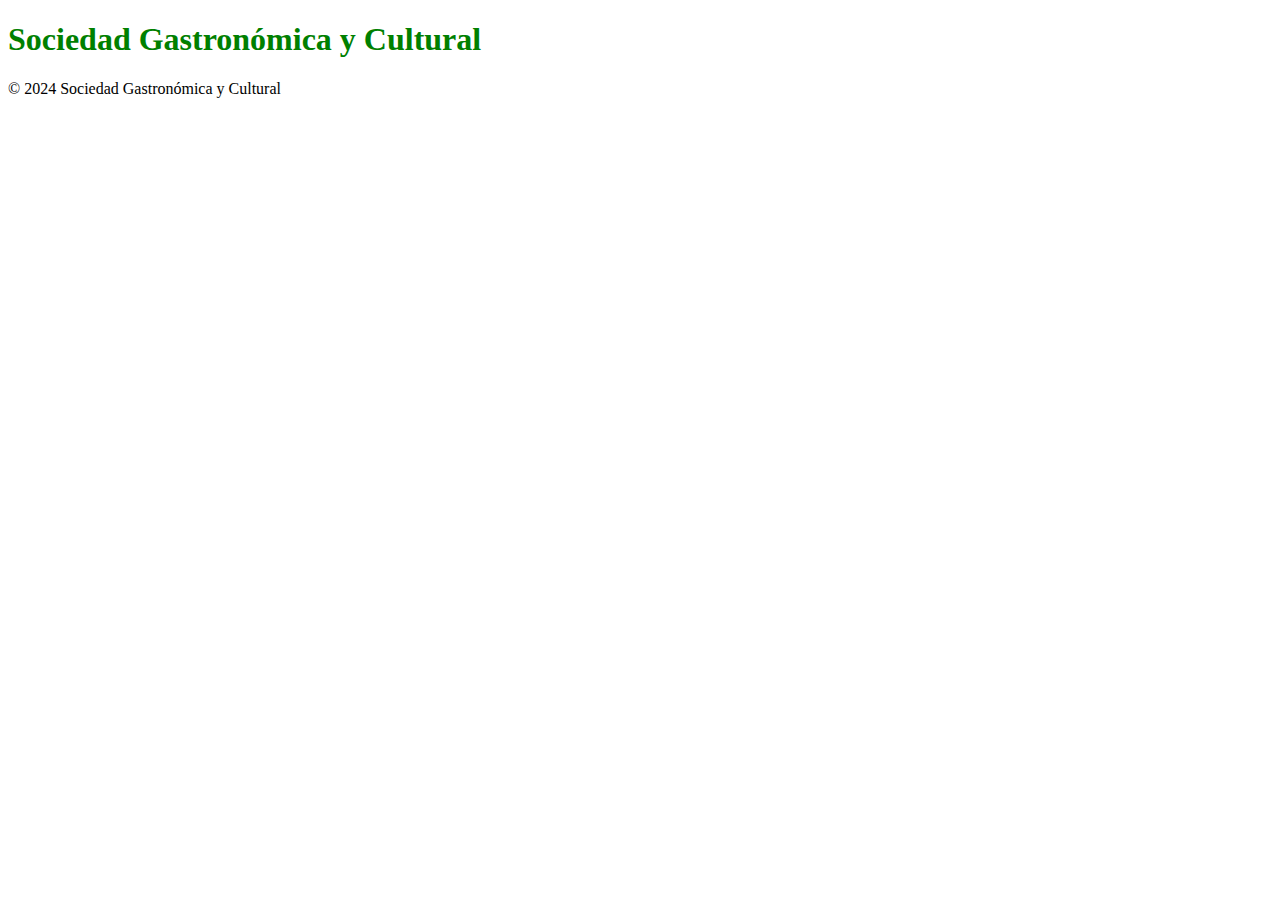
==== index.html @ d999f0f2 "Update index.html" ====
<!DOCTYPE html>
<html>
<head>
	<title>Sociedad Gastronómica y Cultural</title>
	<meta charset="UTF-8">
	<meta name="viewport" content="width=device-width, initial-scale=1.0">
	<link rel="stylesheet" href="styles.css">
</head>
<body>
	<header>
		<h1 style="color: #008000;">Sociedad Gastronómica y Cultural</h1>
	</header>
	<main>
		<!-- Contenido de la página aquí -->
	</main>
	<footer>
		<p>&copy; 2024 Sociedad Gastronómica y Cultural</p>
	</footer>
</body>
</html>
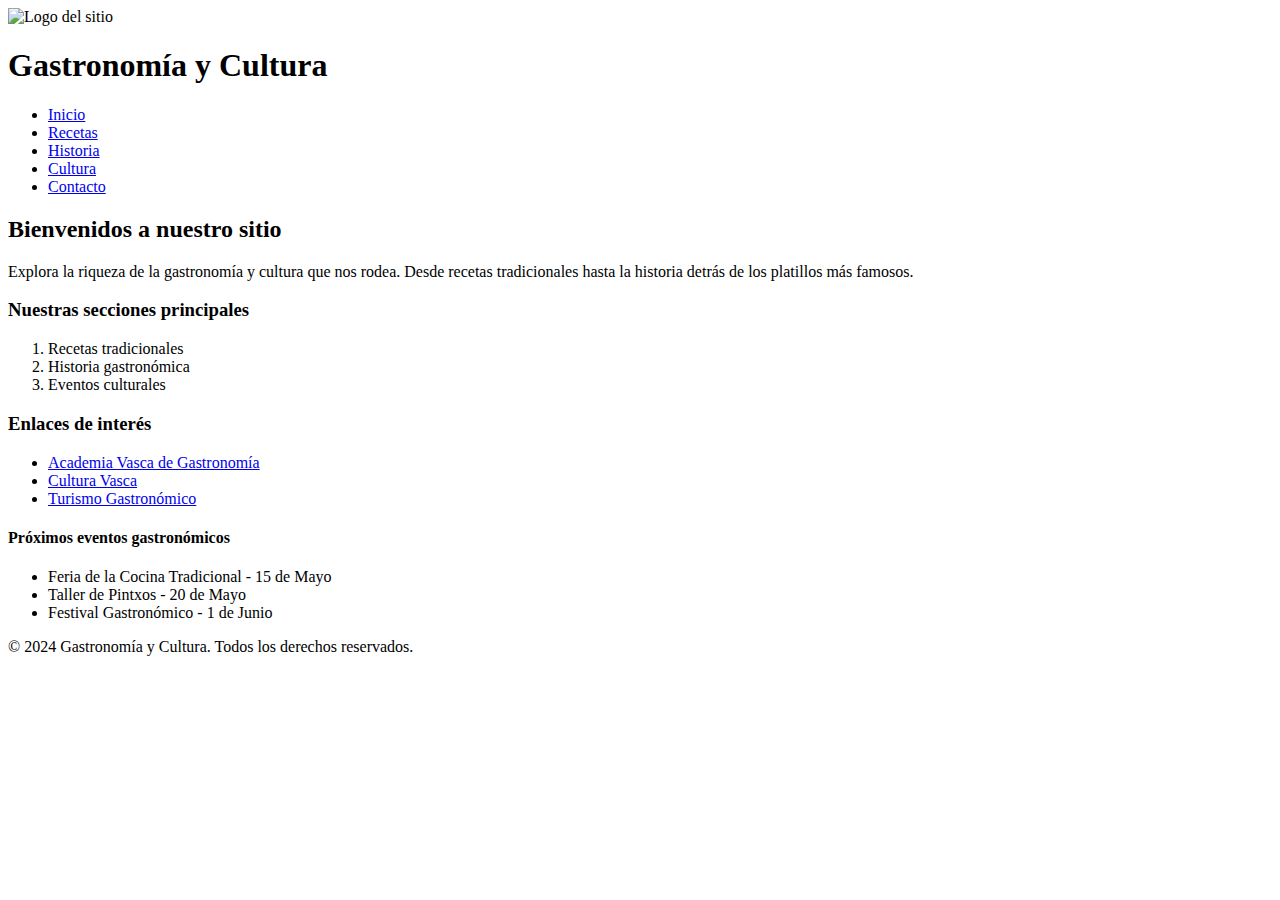
==== commit 4bcff577: "Update index.html" ====
--- a/index.html
+++ b/index.html
@@ -1,21 +1,67 @@
 <!DOCTYPE html>
-<html>
+<html lang="es">
 <head>
-	<title>Sociedad Gastronómica y Cultural</title>
-	<meta charset="UTF-8">
-	<meta name="viewport" content="width=device-width, initial-scale=1.0">
-	<link rel="stylesheet" href="styles.css">
+    <meta charset="UTF-8">
+    <meta name="viewport" content="width=device-width, initial-scale=1.0">
+    <meta name="description" content="Sitio web sobre gastronomía y cultura">
+    <title>Inicio - Gastronomía y Cultura</title>
+    <link rel="stylesheet" href="estilos/estilos.css">
 </head>
 <body>
-	<header>
-		<h1 style="color: #008000;">Sociedad Gastronómica y Cultural</h1>
-	</header>
-	<main>
-		<!-- Contenido de la página aquí -->
-	</main>
-	<footer>
-		<p>&copy; 2024 Sociedad Gastronómica y Cultural</p>
-	</footer>
+    <!-- Cabecera con logo y título principal -->
+    <header>
+        <div class="header-content">
+            <img src="imagenes/Logo.jpg" alt="Logo del sitio" id="logo">
+            <h1>Gastronomía y Cultura</h1>
+        </div>
+    </header>
+
+    <!-- Menú de navegación principal -->
+    <nav>
+        <ul>
+            <li><a href="index.html" class="active">Inicio</a></li>
+            <li><a href="recetas.html">Recetas</a></li>
+            <li><a href="historia.html">Historia</a></li>
+            <li><a href="cultura.html">Cultura</a></li>
+            <li><a href="contacto.html">Contacto</a></li>
+        </ul>
+    </nav>
+
+    <main>
+        <!-- Sección de bienvenida -->
+        <section class="welcome-section">
+            <h2>Bienvenidos a nuestro sitio</h2>
+            <p>Explora la riqueza de la gastronomía y cultura que nos rodea. Desde recetas tradicionales hasta la historia detrás de los platillos más famosos.</p>
+        </section>
+
+        <!-- Secciones destacadas con listas ordenadas y desordenadas -->
+        <section class="featured-sections">
+            <h3>Nuestras secciones principales</h3>
+            <ol>
+                <li>Recetas tradicionales</li>
+                <li>Historia gastronómica</li>
+                <li>Eventos culturales</li>
+            </ol>
+
+            <h3>Enlaces de interés</h3>
+            <ul>
+                <li><a href="https://academiavascadegastronomia.com/" target="_blank">Academia Vasca de Gastronomía</a></li>
+                <li><a href="https://www.euskadi.eus/gobierno-vasco/cultura/" target="_blank">Cultura Vasca</a></li>
+                <li><a href="https://turismo.euskadi.eus/es/" target="_blank">Turismo Gastronómico</a></li>
+            </ul>
+
+            <h4>Próximos eventos gastronómicos</h4>
+            <ul>
+                <li>Feria de la Cocina Tradicional - 15 de Mayo</li>
+                <li>Taller de Pintxos - 20 de Mayo</li>
+                <li>Festival Gastronómico - 1 de Junio</li>
+            </ul>
+        </section>
+    </main>
+
+    <footer>
+        <p>&copy; 2024 Gastronomía y Cultura. Todos los derechos reservados.</p>
+    </footer>
 </body>
 </html>
 
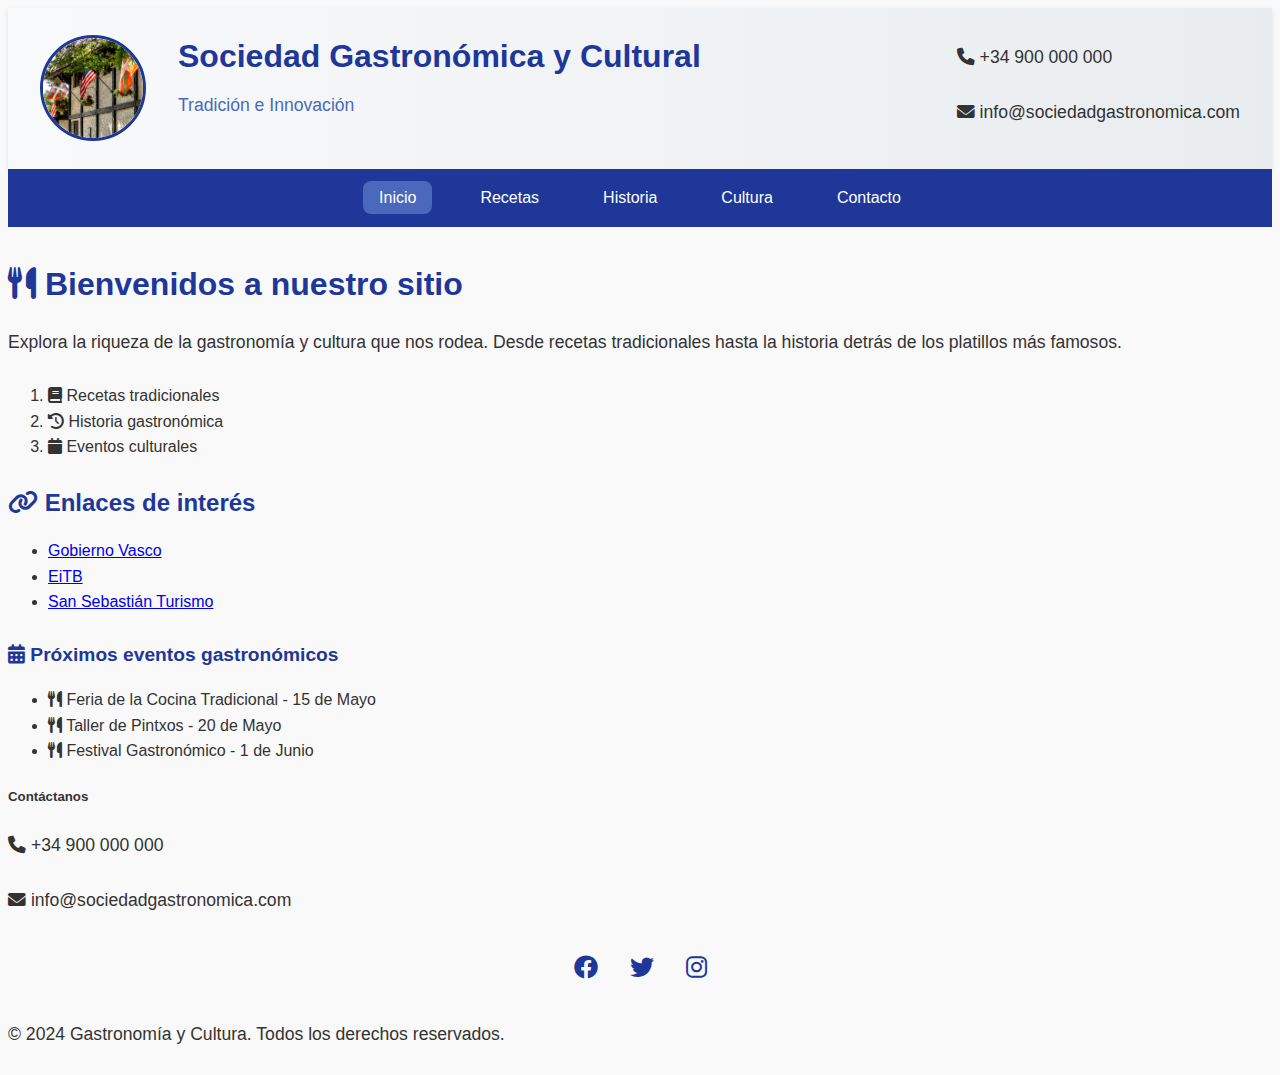
==== commit 1d881fd9: "Create index.html" ====
--- a/index.html
+++ b/index.html
@@ -6,15 +6,29 @@
     <meta name="description" content="Sitio web sobre gastronomía y cultura">
     <title>Inicio - Gastronomía y Cultura</title>
     <link rel="stylesheet" href="estilos/estilos.css">
+    <link rel="stylesheet" href="https://cdnjs.cloudflare.com/ajax/libs/font-awesome/6.0.0/css/all.min.css">
 </head>
 <body>
     <!-- Cabecera con logo y título principal -->
-    <header>
-        <div class="header-content">
-            <img src="imagenes/Logo.jpg" alt="Logo del sitio" id="logo">
-            <h1>Gastronomía y Cultura</h1>
+<header class="main-header">
+    <div class="header-content">
+        <div class="logo-title">
+            <div class="logo-wrapper">
+                <img src="imagenes/Logo.jpg" alt="Logo del sitio" id="logo">
+            </div>
+            <div class="title-wrapper">
+                <h1>Sociedad Gastronómica y Cultural</h1>
+                <p class="subtitle">Tradición e Innovación</p>
+            </div>
         </div>
-    </header>
+        <div class="header-extra">
+            <div class="contact-info">
+                <p><i class="fas fa-phone"></i> +34 900 000 000</p>
+                <p><i class="fas fa-envelope"></i> info@sociedadgastronomica.com</p>
+            </div>
+        </div>
+    </div>
+</header>
 
     <!-- Menú de navegación principal -->
     <nav>
@@ -26,42 +40,57 @@
             <li><a href="contacto.html">Contacto</a></li>
         </ul>
     </nav>
-
+    <!-- Sección de bienvenida -->
     <main>
-        <!-- Sección de bienvenida -->
+        
         <section class="welcome-section">
-            <h2>Bienvenidos a nuestro sitio</h2>
+            <h2><i class="fas fa-utensils"></i> Bienvenidos a nuestro sitio</h2>
             <p>Explora la riqueza de la gastronomía y cultura que nos rodea. Desde recetas tradicionales hasta la historia detrás de los platillos más famosos.</p>
         </section>
 
         <!-- Secciones destacadas con listas ordenadas y desordenadas -->
-        <section class="featured-sections">
-            <h3>Nuestras secciones principales</h3>
-            <ol>
-                <li>Recetas tradicionales</li>
-                <li>Historia gastronómica</li>
-                <li>Eventos culturales</li>
-            </ol>
+        <ol class="main-sections-list">
+            <li><i class="fas fa-book"></i> Recetas tradicionales</li>
+            <li><i class="fas fa-history"></i> Historia gastronómica</li>
+            <li><i class="fas fa-calendar"></i> Eventos culturales</li>
+        </ol>
+        
 
-            <h3>Enlaces de interés</h3>
-            <ul>
-                <li><a href="https://academiavascadegastronomia.com/" target="_blank">Academia Vasca de Gastronomía</a></li>
-                <li><a href="https://www.euskadi.eus/gobierno-vasco/cultura/" target="_blank">Cultura Vasca</a></li>
-                <li><a href="https://turismo.euskadi.eus/es/" target="_blank">Turismo Gastronómico</a></li>
-            </ul>
+        <!-- Enlaces de interés -->
+<section class="links-section">
+    <h3><i class="fas fa-link" aria-hidden="true"></i> Enlaces de interés</h3>
+    <ul class="links-list">
+        <li><a href="https://www.euskadi.eus/" target="_blank" rel="noopener">Gobierno Vasco</a></li>
+        <li><a href="https://www.eitb.eus/" target="_blank" rel="noopener">EiTB</a></li>
+        <li><a href="https://www.sansebastianturismo.com/" target="_blank" rel="noopener">San Sebastián Turismo</a></li>
+    </ul>
 
-            <h4>Próximos eventos gastronómicos</h4>
-            <ul>
-                <li>Feria de la Cocina Tradicional - 15 de Mayo</li>
-                <li>Taller de Pintxos - 20 de Mayo</li>
-                <li>Festival Gastronómico - 1 de Junio</li>
-            </ul>
-        </section>
-    </main>
+    <!-- Eventos -->
+    <h4><i class="fas fa-calendar-alt" aria-hidden="true"></i> Próximos eventos gastronómicos</h4>
+    <ul class="events-list">
+        <li><i class="fas fa-utensils" aria-hidden="true"></i> Feria de la Cocina Tradicional - 15 de Mayo</li>
+        <li><i class="fas fa-utensils" aria-hidden="true"></i> Taller de Pintxos - 20 de Mayo</li>
+        <li><i class="fas fa-utensils" aria-hidden="true"></i> Festival Gastronómico - 1 de Junio</li>
+    </ul>
+</section>
 
-    <footer>
-        <p>&copy; 2024 Gastronomía y Cultura. Todos los derechos reservados.</p>
-    </footer>
+<!-- Pie de página -->
+<footer>
+    <div class="footer-content">
+        <div class="contact-info">
+            <h5>Contáctanos</h5>
+            <p><i class="fas fa-phone" aria-hidden="true"></i> +34 900 000 000</p>
+            <p><i class="fas fa-envelope" aria-hidden="true"></i> info@sociedadgastronomica.com</p>
+        </div>
+        
+        <div class="social-links">
+            <a href="https://facebook.com/sociedadgastronomica" target="_blank" rel="noopener" aria-label="Síguenos en Facebook"><i class="fab fa-facebook"></i></a>
+            <a href="https://twitter.com/sociedadgastronomica" target="_blank" rel="noopener" aria-label="Síguenos en Twitter"><i class="fab fa-twitter"></i></a>
+            <a href="https://instagram.com/sociedadgastronomica" target="_blank" rel="noopener" aria-label="Síguenos en Instagram"><i class="fab fa-instagram"></i></a>
+        </div>
+        <p class="copyright">&copy; 2024 Gastronomía y Cultura. Todos los derechos reservados.</p>
+    </div>
+</footer>
 </body>
 </html>
 
--- a/estilos/estilos.css
+++ b/estilos/estilos.css
@@ -0,0 +1,343 @@
+
+/* Variables base */
+:root {
+    --primary-color: #1e3799;
+    --secondary-color: #4a69bd;
+    --background-light: #f8f9fa;
+    --background-dark: #e9ecef;
+    --bg-color: #f9f9f9;
+    --text-color: #333;
+    --spacing-base: 1rem;
+    --border-radius: 8px;
+    --box-shadow: 0 2px 5px rgba(0,0,0,0.1);
+}
+
+body {
+    font-family: 'Segoe UI', Tahoma, Geneva, Verdana, sans-serif;
+    line-height: 1.6;
+    color: var(--text-color);
+    background-color: var(--bg-color);
+}
+
+/* Contenedor común para todas las secciones */
+.container {
+    max-width: 1200px;
+    margin: 0 auto;
+    padding: 2rem;
+}
+
+/* Estilos de tarjetas comunes */
+.card {
+    background: white;
+    border-radius: var(--border-radius);
+    padding: 2rem;
+    box-shadow: var(--box-shadow);
+    transition: transform 0.3s ease;
+}
+
+.card:hover {
+    transform: translateY(-5px);
+}
+
+/* Estilos de imágenes comunes */
+.image {
+    width: 100%;
+    height: 200px;
+    object-fit: cover;
+    border-radius: var(--border-radius);
+    margin: 1rem 0;
+}
+
+/* Estilos de texto comunes */
+h1, h2, h3, h4 {
+    color: var(--primary-color);
+    margin-bottom: 1rem;
+}
+
+h1 { font-size: 2.5rem; }
+h2 { font-size: 2rem; }
+h3 { font-size: 1.5rem; }
+h4 { font-size: 1.2rem; }
+
+p {
+    line-height: 1.8;
+    color: var(--text-color);
+    margin-bottom: 1.5rem;
+    text-align: justify;
+    font-size: 1.1rem;
+}
+
+/* Navegación común */
+nav {
+    background-color: var(--primary-color);
+    padding: 1rem 0;
+    margin-bottom: 2rem;
+}
+
+nav ul {
+    list-style: none;
+    padding: 0;
+    margin: 0;
+    display: flex;
+    justify-content: center;
+    gap: 2rem;
+}
+
+nav a {
+    color: white;
+    text-decoration: none;
+    padding: 0.5rem 1rem;
+    border-radius: var(--border-radius);
+    transition: background-color 0.3s;
+}
+
+nav a:hover,
+nav a.active {
+    background-color: var(--secondary-color);
+}
+
+/* Grid layouts comunes */
+.grid {
+    display: grid;
+    grid-template-columns: repeat(auto-fit, minmax(300px, 1fr));
+    gap: 2rem;
+}
+
+/* Media queries */
+@media (max-width: 768px) {
+    .header-content {
+        flex-direction: column;
+        gap: var(--spacing-base);
+        text-align: center;
+    }
+
+    .logo-title {
+        flex-direction: column;
+    }
+
+    .logo-wrapper {
+        width: 80px;
+        height: 80px;
+    }
+
+    .contact-container {
+        padding: var(--spacing-base);
+    }
+}
+
+/* Estilos específicos para contacto manteniendo la base */
+.contact-container {
+    max-width: 800px;
+    margin: 2rem auto;
+    padding: 2rem;
+}
+
+.form-group {
+    margin-bottom: 1.5rem;
+    position: relative;
+}
+
+.form-group label {
+    display: flex;
+    align-items: center;
+    gap: 0.5rem;
+    margin-bottom: 0.8rem;
+    color: var(--primary-color);
+    font-weight: 600;
+}
+
+.form-group label i {
+    font-size: 1.2rem;
+}
+
+.form-group input,
+.form-group textarea {
+    width: 100%;
+    padding: 1rem;
+    border: 2px solid #e0e0e0;
+    border-radius: var(--border-radius);
+    background-color: #fff;
+    transition: all 0.3s ease;
+}
+
+.form-group input:focus,
+.form-group textarea:focus {
+    border-color: var(--primary-color);
+    box-shadow: 0 0 0 3px rgba(30, 55, 153, 0.1);
+    outline: none;
+}
+
+.form-group textarea {
+    min-height: 150px;
+    resize: vertical;
+}
+
+button[type="submit"] {
+    width: 100%;
+    padding: 1rem;
+    background: linear-gradient(to right, var(--primary-color), var(--secondary-color));
+    color: white;
+    border: none;
+    border-radius: var(--border-radius);
+    font-size: 1.1rem;
+    font-weight: 600;
+    cursor: pointer;
+    transition: all 0.3s ease;
+    display: flex;
+    align-items: center;
+    justify-content: center;
+    gap: 0.5rem;
+}
+
+button[type="submit"]:hover {
+    transform: translateY(-2px);
+    box-shadow: var(--box-shadow);
+}
+
+.social-links {
+    display: flex;
+    justify-content: center;
+    gap: 2rem;
+    margin: 2rem 0;
+}
+
+.social-links a {
+    color: var(--primary-color);
+    font-size: 1.5rem;
+    transition: transform 0.3s ease;
+}
+
+.social-links a:hover {
+    transform: scale(1.2);
+    color: var(--secondary-color);
+}
+
+@media (max-width: 600px) {
+    .contact-container {
+        padding: 1rem;
+    }
+}
+
+/* Header principal */
+.main-header {
+    background: linear-gradient(to right, var(--background-light), var(--background-dark));
+    padding: var(--spacing-base) 0;
+    box-shadow: var(--box-shadow);
+}
+
+.header-content {
+    max-width: 1200px;
+    margin: 0 auto;
+    padding: 0 var(--spacing-base);
+    display: flex;
+    justify-content: space-between;
+    align-items: center;
+}
+
+.logo-title {
+    display: flex;
+    align-items: center;
+    gap: calc(var(--spacing-base) * 2);
+}
+
+.logo-wrapper {
+    width: 100px;
+    height: 100px;
+    overflow: hidden;
+    border-radius: 50%;
+    border: 3px solid var(--primary-color);
+}
+
+
+#logo {
+    width: 100%;
+    height: 100%;
+    object-fit: cover;
+}
+
+.title-wrapper {
+    display: flex;
+    flex-direction: column;
+}
+
+.title-wrapper h1 {
+    font-size: 2rem;
+    color: var(--primary-color);
+    margin: 0;
+}
+
+.subtitle {
+    font-size: 1.1rem;
+    color: var(--secondary-color);
+    margin-top: 0.5rem;
+}
+
+/* Efectos de hover para enlaces */
+.nav a:hover {
+    background-color: var(--secondary-color);
+    transform: translateY(-2px);
+    transition: all 0.3s ease;
+}
+
+/* Efecto hover para cards */
+.recipe-card:hover,
+.culture-card:hover {
+    transform: translateY(-5px);
+    box-shadow: 0 10px 20px rgba(0,0,0,0.1);
+    transition: all 0.3s ease;
+}
+
+/* Animación para iconos */
+.fas, .fab {
+    transition: transform 0.3s ease;
+}
+
+.fas:hover, .fab:hover {
+    transform: scale(1.2);
+}
+
+/* Efecto para imágenes */
+.recipe-image:hover,
+.culture-image:hover {
+    filter: brightness(1.1);
+    transition: all 0.3s ease;
+}
+
+/* Efecto para botones */
+button:hover {
+    transform: translateY(-2px);
+    box-shadow: var(--box-shadow);
+    transition: all 0.3s ease;
+}
+
+/* Animación para el logo */
+#logo {
+    transition: transform 0.3s ease;
+}
+
+#logo:hover {
+    transform: rotate(5deg);
+}
+
+/* Efecto para redes sociales */
+.social-links a {
+    transition: all 0.3s ease;
+}
+
+.social-links a:hover {
+    color: var(--primary-color);
+    transform: scale(1.2);
+}
+
+/* Efecto para listas */
+.events-list li,
+.links-list li {
+    transition: padding-left 0.3s ease;
+}
+
+.events-list li:hover,
+.links-list li:hover {
+    padding-left: 10px;
+    background-color: rgba(0,0,0,0.05);
+}
+
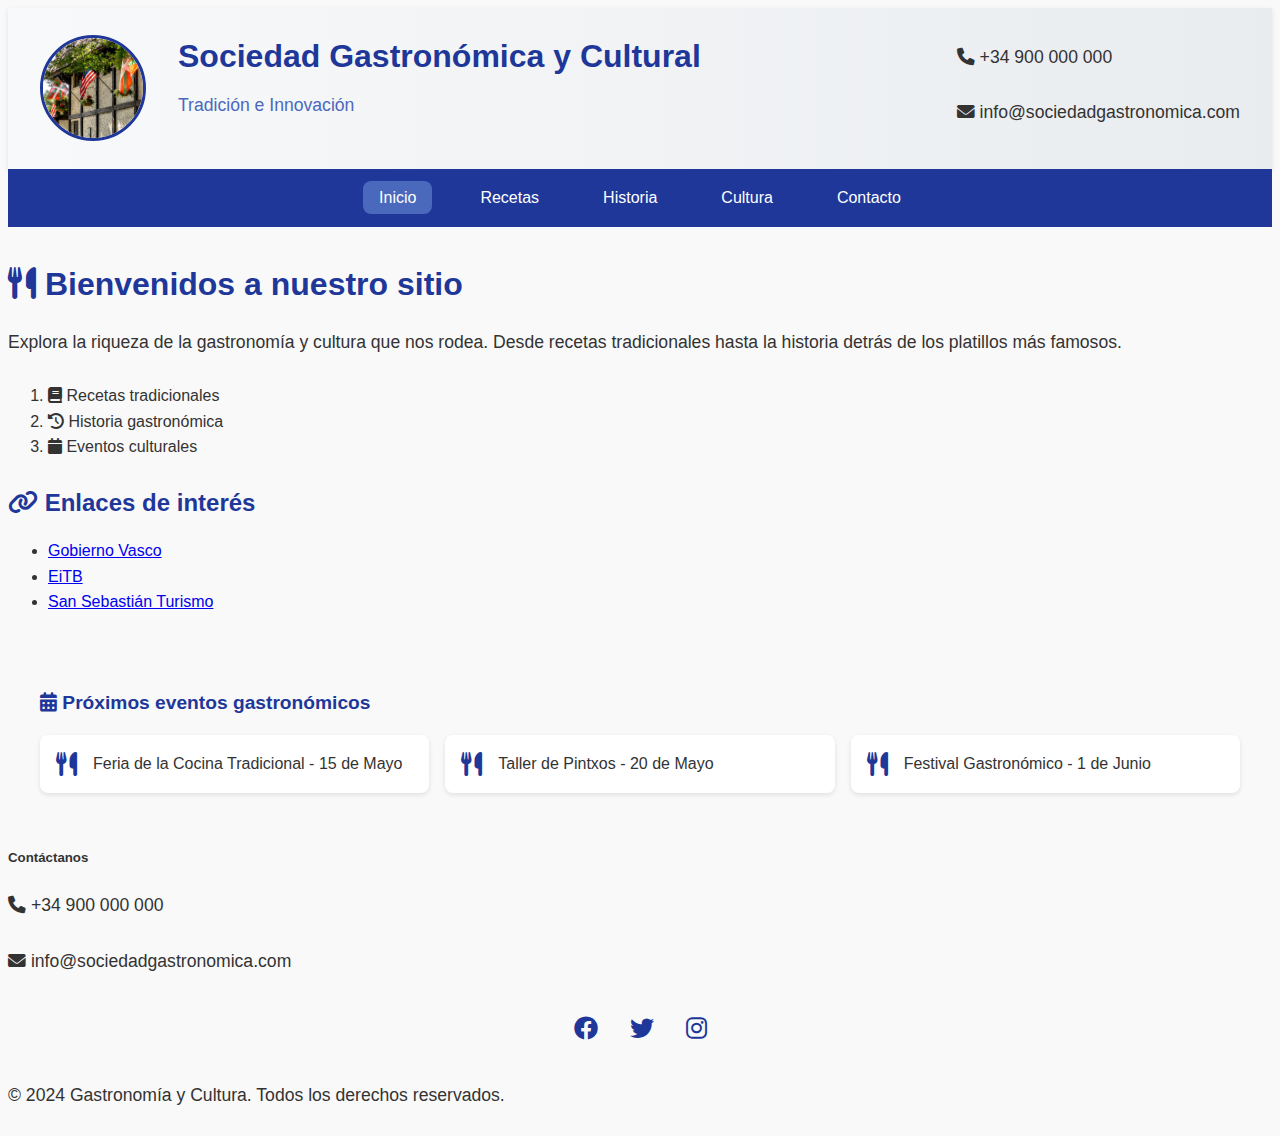
==== commit ba0255ac: "Update index.html" ====
--- a/index.html
+++ b/index.html
@@ -66,13 +66,23 @@
     </ul>
 
     <!-- Eventos -->
-    <h4><i class="fas fa-calendar-alt" aria-hidden="true"></i> Próximos eventos gastronómicos</h4>
-    <ul class="events-list">
-        <li><i class="fas fa-utensils" aria-hidden="true"></i> Feria de la Cocina Tradicional - 15 de Mayo</li>
-        <li><i class="fas fa-utensils" aria-hidden="true"></i> Taller de Pintxos - 20 de Mayo</li>
-        <li><i class="fas fa-utensils" aria-hidden="true"></i> Festival Gastronómico - 1 de Junio</li>
-    </ul>
-</section>
+    <section class="events-section">
+        <h4><i class="fas fa-calendar-alt" aria-hidden="true"></i> Próximos eventos gastronómicos</h4>
+        <div class="events-grid">
+            <div class="event-item">
+                <i class="fas fa-utensils" aria-hidden="true"></i>
+                <span>Feria de la Cocina Tradicional - 15 de Mayo</span>
+            </div>
+            <div class="event-item">
+                <i class="fas fa-utensils" aria-hidden="true"></i>
+                <span>Taller de Pintxos - 20 de Mayo</span>
+            </div>
+            <div class="event-item">
+                <i class="fas fa-utensils" aria-hidden="true"></i>
+                <span>Festival Gastronómico - 1 de Junio</span>
+            </div>
+        </div>
+    </section>
 
 <!-- Pie de página -->
 <footer>
--- a/estilos/estilos.css
+++ b/estilos/estilos.css
@@ -1,4 +1,3 @@
-
 /* Variables base */
 :root {
     --primary-color: #1e3799;
@@ -341,3 +340,451 @@
     background-color: rgba(0,0,0,0.05);
 }
 
+/* Estilos para la cuadrícula de alimentos */
+.food-grid {
+    display: grid;
+    grid-template-columns: repeat(auto-fit, minmax(150px, 1fr));
+    gap: 1rem;
+}
+
+.food-item {
+    position: relative;
+    overflow: hidden;
+    border-radius: var(--border-radius);
+    box-shadow: var(--box-shadow);
+}
+
+.food-item img {
+    width: 100%;
+    height: 100%;
+    object-fit: cover;
+    transition: transform 0.3s ease;
+}
+
+.food-item:hover img {
+    transform: scale(1.1);
+}
+
+.food-item span {
+    position: absolute;
+    bottom: 0;
+    left: 0;
+    width: 100%;
+    background: rgba(0, 0, 0, 0.5);
+    color: white;
+    text-align: center;
+    padding: 0.5rem;
+    font-size: 1rem;
+    transition: background 0.3s ease;
+}
+
+.food-item:hover span {
+    background: rgba(0, 0, 0, 0.7);
+}
+
+/* Estilos para la cuadrícula de música */
+.music-grid {
+    display: grid;
+    grid-template-columns: repeat(auto-fit, minmax(150px, 1fr));
+    gap: 1rem;
+}
+
+.music-item {
+    position: relative;
+    overflow: hidden;
+    border-radius: var(--border-radius);
+    box-shadow: var(--box-shadow);
+    text-align: center;
+}
+
+.music-item img {
+    width: 100%;
+    height: 100%;
+    object-fit: cover;
+    transition: transform 0.3s ease;
+}
+
+.music-item:hover img {
+    transform: scale(1.1);
+}
+
+.music-item span {
+    position: absolute;
+    bottom: 0;
+    left: 0;
+    width: 100%;
+    background: rgba(0, 0, 0, 0.5);
+    color: white;
+    text-align: center;
+    padding: 0.5rem;
+    font-size: 1rem;
+    transition: background 0.3s ease;
+}
+
+.music-item:hover span {
+    background: rgba(0, 0, 0, 0.7);
+}
+
+/* Estilos para la cuadrícula combinada */
+.combined-grid {
+    display: grid;
+    grid-template-columns: repeat(auto-fit, minmax(150px, 1fr));
+    gap: 1rem;
+}
+
+.combined-item {
+    position: relative;
+    overflow: hidden;
+    border-radius: var(--border-radius);
+    box-shadow: var(--box-shadow);
+    text-align: center;
+}
+
+.combined-item img {
+    width: 100%;
+    height: 100%;
+    object-fit: cover;
+    transition: transform 0.3s ease;
+}
+
+.combined-item:hover img {
+    transform: scale(1.1);
+}
+
+.combined-item span {
+    position: absolute;
+    bottom: 0;
+    left: 0;
+    width: 100%;
+    background: rgba(0, 0, 0, 0.5);
+    color: white;
+    text-align: center;
+    padding: 0.5rem;
+    font-size: 1rem;
+    transition: background 0.3s ease;
+}
+
+.combined-item:hover span {
+    background: rgba(0, 0, 0, 0.7);
+}
+
+/* Estilos para la cuadrícula de cultura */
+.culture-container {
+    display: grid;
+    grid-template-columns: repeat(auto-fit, minmax(300px, 1fr));
+    gap: 2rem;
+    padding: 2rem;
+}
+
+.culture-card {
+    background: white;
+    border-radius: var(--border-radius);
+    padding: 2rem;
+    box-shadow: var(--box-shadow);
+    transition: transform 0.3s ease;
+}
+
+.culture-card:hover {
+    transform: translateY(-5px);
+}
+
+.culture-icon {
+    font-size: 2rem;
+    color: var(--primary-color);
+    margin-bottom: 1rem;
+    text-align: center;
+}
+
+.culture-image {
+    width: 100%;
+    height: 200px;
+    object-fit: cover;
+    border-radius: var(--border-radius);
+    margin: 1rem 0;
+}
+
+.culture-card h2 {
+    color: var(--primary-color);
+    font-size: 1.5rem;
+    margin-bottom: 1rem;
+    text-align: center;
+}
+
+.culture-card p {
+    color: var(--text-color);
+    line-height: 1.6;
+    margin-bottom: 1rem;
+    text-align: justify;
+}
+
+/* Estilos para la cuadrícula de recetas */
+.recipes-container {
+    display: grid;
+    grid-template-columns: repeat(auto-fit, minmax(300px, 1fr));
+    gap: 2rem;
+    padding: 2rem;
+}
+
+.recipe-card {
+    background: white;
+    border-radius: var(--border-radius);
+    padding: 2rem;
+    box-shadow: var(--box-shadow);
+    transition: transform 0.3s ease;
+}
+
+.recipe-card:hover {
+    transform: translateY(-5px);
+}
+
+.recipe-header {
+    text-align: center;
+}
+
+.recipe-image {
+    width: 100%;
+    height: 200px;
+    object-fit: cover;
+    border-radius: var(--border-radius);
+    margin-bottom: 1rem;
+}
+
+.recipe-meta {
+    display: flex;
+    justify-content: center;
+    gap: 1rem;
+    margin-bottom: 1rem;
+}
+
+.ingredients-section,
+.instructions-section {
+    margin-bottom: 1.5rem;
+}
+
+.ingredients-list,
+.instructions-list {
+    list-style: none;
+    padding: 0;
+}
+
+.ingredients-list li,
+.instructions-list li {
+    padding: 0.5rem 0;
+    border-bottom: 1px solid #eee;
+}
+
+.ingredients-list li i,
+.instructions-list li i {
+    color: var(--primary-color);
+    margin-right: 0.5rem;
+}
+
+/* Estilos para la cuadrícula de historia */
+.history-container {
+    display: grid;
+    grid-template-columns: repeat(auto-fit, minmax(300px, 1fr));
+    gap: 2rem;
+    padding: 2rem;
+}
+
+.history-card {
+    background: white;
+    border-radius: var(--border-radius);
+    padding: 2rem;
+    box-shadow: var(--box-shadow);
+    transition: transform 0.3s ease;
+}
+
+.history-card:hover {
+    transform: translateY(-5px);
+}
+
+.history-icon {
+    font-size: 2rem;
+    color: var(--primary-color);
+    margin-bottom: 1rem;
+    text-align: center;
+}
+
+.history-image {
+    width: 100%;
+    height: 200px;
+    object-fit: cover;
+    border-radius: var(--border-radius);
+    margin: 1rem 0;
+}
+
+.history-card h2 {
+    color: var(--primary-color);
+    font-size: 1.5rem;
+    margin-bottom: 1rem;
+    text-align: center;
+}
+
+.history-card p {
+    color: var(--text-color);
+    line-height: 1.6;
+    margin-bottom: 1rem;
+    text-align: justify;
+}
+
+/* Estilos para la cuadrícula de platos */
+.platos-grid {
+    display: grid;
+    grid-template-columns: repeat(auto-fit, minmax(150px, 1fr));
+    gap: 1rem;
+}
+
+.plato-card {
+    position: relative;
+    overflow: hidden;
+    border-radius: var(--border-radius);
+    box-shadow: var(--box-shadow);
+    text-align: center;
+    padding: 1rem;
+}
+
+.plato-card img {
+    width: 100%;
+    height: 150px;
+    object-fit: cover;
+    border-radius: var(--border-radius);
+    margin-bottom: 0.5rem;
+}
+
+.plato-card h3 {
+    color: var(--primary-color);
+    font-size: 1.2rem;
+    margin-bottom: 0.5rem;
+}
+
+.plato-card p {
+    color: var(--text-color);
+    line-height: 1.4;
+    margin-bottom: 0.5rem;
+}
+
+/* Estilos para la cuadrícula de eventos */
+.events-section {
+    padding: 2rem;
+}
+
+.events-grid {
+    display: grid;
+    grid-template-columns: repeat(auto-fit, minmax(200px, 1fr));
+    gap: 1rem;
+}
+
+.event-item {
+    background: white;
+    border-radius: var(--border-radius);
+    padding: 1rem;
+    box-shadow: var(--box-shadow);
+    display: flex;
+    align-items: center;
+    gap: 1rem;
+    transition: transform 0.3s ease;
+}
+
+.event-item:hover {
+    transform: translateY(-5px);
+}
+
+.event-item i {
+    font-size: 1.5rem;
+    color: var(--primary-color);
+}
+
+.event-item span {
+    font-size: 1rem;
+    color: var(--text-color);
+}
+
+/* Estilos para la cuadrícula de contacto */
+.contact-container {
+    display: grid;
+    grid-template-columns: 1fr;
+    gap: 2rem;
+    padding: 2rem;
+}
+
+.contact-form {
+    background: white;
+    border-radius: var(--border-radius);
+    padding: 2rem;
+    box-shadow: var(--box-shadow);
+    transition: transform 0.3s ease;
+}
+
+.contact-form:hover {
+    transform: translateY(-5px);
+}
+
+.contact-form h2 {
+    color: var(--primary-color);
+    font-size: 1.5rem;
+    margin-bottom: 1rem;
+    text-align: center;
+}
+
+.contact-form p {
+    color: var(--text-color);
+    line-height: 1.6;
+    margin-bottom: 1rem;
+    text-align: justify;
+}
+
+.form-group {
+    margin-bottom: 1.5rem;
+}
+
+.form-group label {
+    display: block;
+    margin-bottom: 0.5rem;
+    color: var(--primary-color);
+    font-weight: 600;
+}
+
+.form-group input,
+.form-group textarea {
+    width: 100%;
+    padding: 0.8rem;
+    border: 2px solid #e0e0e0;
+    border-radius: var(--border-radius);
+    font-size: 1rem;
+    transition: border-color 0.3s ease;
+}
+
+.form-group input:focus,
+.form-group textarea:focus {
+    border-color: var(--primary-color);
+    outline: none;
+}
+
+textarea {
+    min-height: 150px;
+    resize: vertical;
+}
+
+button[type="submit"] {
+    width: 100%;
+    padding: 1rem;
+    background: linear-gradient(to right, var(--primary-color), var(--secondary-color));
+    color: white;
+    border: none;
+    border-radius: var(--border-radius);
+    font-size: 1.1rem;
+    font-weight: 600;
+    cursor: pointer;
+    transition: all 0.3s ease;
+    display: flex;
+    align-items: center;
+    justify-content: center;
+    gap: 0.5rem;
+}
+
+button[type="submit"]:hover {
+    transform: translateY(-2px);
+    box-shadow: var(--box-shadow);
+}
+
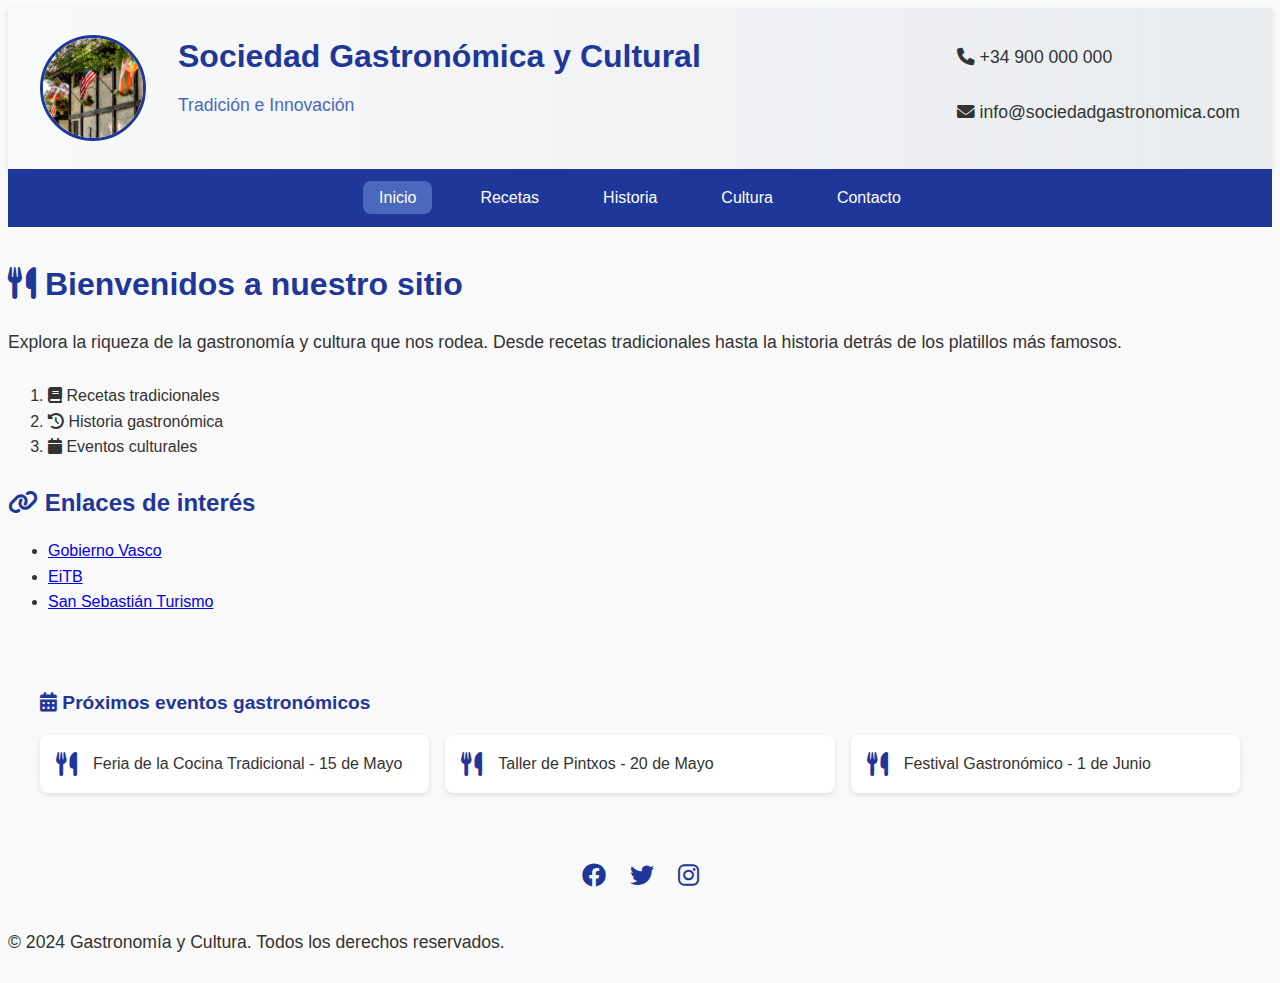
==== commit 6e20bace: "Update index.html" ====
--- a/index.html
+++ b/index.html
@@ -3,7 +3,7 @@
 <head>
     <meta charset="UTF-8">
     <meta name="viewport" content="width=device-width, initial-scale=1.0">
-    <meta name="description" content="Sitio web sobre gastronomía y cultura">
+    <meta name="description" content="Sociedad Gastronómica y Cultural del País Vasco. Descubre nuestra rica gastronomía, eventos culturales y tradiciones culinarias vascas.">
     <title>Inicio - Gastronomía y Cultura</title>
     <link rel="stylesheet" href="estilos/estilos.css">
     <link rel="stylesheet" href="https://cdnjs.cloudflare.com/ajax/libs/font-awesome/6.0.0/css/all.min.css">
@@ -41,8 +41,8 @@
         </ul>
     </nav>
     <!-- Sección de bienvenida -->
-    <main>
-        
+    
+        <main>
         <section class="welcome-section">
             <h2><i class="fas fa-utensils"></i> Bienvenidos a nuestro sitio</h2>
             <p>Explora la riqueza de la gastronomía y cultura que nos rodea. Desde recetas tradicionales hasta la historia detrás de los platillos más famosos.</p>
@@ -55,8 +55,9 @@
             <li><i class="fas fa-calendar"></i> Eventos culturales</li>
         </ol>
         
+        
 
-        <!-- Enlaces de interés -->
+<!-- Enlaces de interés -->
 <section class="links-section">
     <h3><i class="fas fa-link" aria-hidden="true"></i> Enlaces de interés</h3>
     <ul class="links-list">
@@ -64,35 +65,33 @@
         <li><a href="https://www.eitb.eus/" target="_blank" rel="noopener">EiTB</a></li>
         <li><a href="https://www.sansebastianturismo.com/" target="_blank" rel="noopener">San Sebastián Turismo</a></li>
     </ul>
+</section>
 
-    <!-- Eventos -->
-    <section class="events-section">
-        <h4><i class="fas fa-calendar-alt" aria-hidden="true"></i> Próximos eventos gastronómicos</h4>
-        <div class="events-grid">
-            <div class="event-item">
-                <i class="fas fa-utensils" aria-hidden="true"></i>
-                <span>Feria de la Cocina Tradicional - 15 de Mayo</span>
-            </div>
-            <div class="event-item">
-                <i class="fas fa-utensils" aria-hidden="true"></i>
-                <span>Taller de Pintxos - 20 de Mayo</span>
-            </div>
-            <div class="event-item">
-                <i class="fas fa-utensils" aria-hidden="true"></i>
-                <span>Festival Gastronómico - 1 de Junio</span>
-            </div>
+<!-- Eventos -->
+<section class="events-section">
+    <h4><i class="fas fa-calendar-alt" aria-hidden="true"></i> Próximos eventos gastronómicos</h4>
+    <div class="events-grid">
+        <div class="event-item">
+            <i class="fas fa-utensils" aria-hidden="true"></i>
+            <span>Feria de la Cocina Tradicional - 15 de Mayo</span>
         </div>
-    </section>
+        <div class="event-item">
+            <i class="fas fa-utensils" aria-hidden="true"></i>
+            <span>Taller de Pintxos - 20 de Mayo</span>
+        </div>
+        <div class="event-item">
+            <i class="fas fa-utensils" aria-hidden="true"></i>
+            <span>Festival Gastronómico - 1 de Junio</span>
+        </div>
+    </div>
+</section>
+</main>
 
 <!-- Pie de página -->
-<footer>
+<footer class="main-footer">
     <div class="footer-content">
         <div class="contact-info">
-            <h5>Contáctanos</h5>
-            <p><i class="fas fa-phone" aria-hidden="true"></i> +34 900 000 000</p>
-            <p><i class="fas fa-envelope" aria-hidden="true"></i> info@sociedadgastronomica.com</p>
         </div>
-        
         <div class="social-links">
             <a href="https://facebook.com/sociedadgastronomica" target="_blank" rel="noopener" aria-label="Síguenos en Facebook"><i class="fab fa-facebook"></i></a>
             <a href="https://twitter.com/sociedadgastronomica" target="_blank" rel="noopener" aria-label="Síguenos en Twitter"><i class="fab fa-twitter"></i></a>
@@ -104,3 +103,5 @@
 </body>
 </html>
 
+
+     
--- a/estilos/estilos.css
+++ b/estilos/estilos.css
@@ -95,12 +95,6 @@
     background-color: var(--secondary-color);
 }
 
-/* Grid layouts comunes */
-.grid {
-    display: grid;
-    grid-template-columns: repeat(auto-fit, minmax(300px, 1fr));
-    gap: 2rem;
-}
 
 /* Media queries */
 @media (max-width: 768px) {
@@ -118,17 +112,13 @@
         width: 80px;
         height: 80px;
     }
-
-    .contact-container {
-        padding: var(--spacing-base);
-    }
 }
 
 /* Estilos específicos para contacto manteniendo la base */
 .contact-container {
     max-width: 800px;
     margin: 2rem auto;
-    padding: 2rem;
+    padding: var(--spacing-base);
 }
 
 .form-group {
@@ -319,13 +309,12 @@
 }
 
 /* Efecto para redes sociales */
-.social-links a {
-    transition: all 0.3s ease;
-}
-
-.social-links a:hover {
-    color: var(--primary-color);
-    transform: scale(1.2);
+.social-links {
+    display: flex;
+    justify-content: center;
+    align-items: center;
+    gap: 1.5rem;
+    margin: 2rem 0;
 }
 
 /* Efecto para listas */
@@ -628,40 +617,73 @@
     text-align: justify;
 }
 
-/* Estilos para la cuadrícula de platos */
+/* Estilos para la sección de platos */
+.platos-section {
+    max-width: 1200px;
+    margin: 0 auto;
+    padding: 2rem;
+}
+
 .platos-grid {
     display: grid;
-    grid-template-columns: repeat(auto-fit, minmax(150px, 1fr));
-    gap: 1rem;
+    grid-template-columns: repeat(3, 1fr);
+    gap: 2rem;
 }
 
 .plato-card {
-    position: relative;
+    background: white;
+    border-radius: var(--border-radius);
+    box-shadow: var(--box-shadow);
     overflow: hidden;
-    border-radius: var(--border-radius);
-    box-shadow: var(--box-shadow);
-    text-align: center;
-    padding: 1rem;
-}
-
-.plato-card img {
-    width: 100%;
-    height: 150px;
+    transition: transform 0.3s ease;
+}
+
+.plato-card:hover {
+    transform: translateY(-5px);
+}
+
+.plato-image {
+    width: 100%;
+    height: 250px;
+    overflow: hidden;
+}
+
+.plato-image img {
+    width: 100%;
+    height: 100%;
     object-fit: cover;
-    border-radius: var(--border-radius);
-    margin-bottom: 0.5rem;
-}
-
-.plato-card h3 {
-    color: var(--primary-color);
-    font-size: 1.2rem;
-    margin-bottom: 0.5rem;
-}
-
-.plato-card p {
+    transition: transform 0.3s ease;
+}
+
+.plato-card:hover .plato-image img {
+    transform: scale(1.1);
+}
+
+.plato-content {
+    padding: 1.5rem;
+}
+
+.plato-content h3 {
+    color: var(--primary-color);
+    margin-bottom: 1rem;
+}
+
+.plato-content p {
     color: var(--text-color);
-    line-height: 1.4;
-    margin-bottom: 0.5rem;
+    line-height: 1.6;
+}
+
+/* Media queries */
+@media (max-width: 992px) {
+    .platos-grid {
+        grid-template-columns: repeat(2, 1fr);
+    }
+}
+
+@media (max-width: 768px) {
+    .platos-grid {
+        grid-template-columns: 1fr;
+    }
 }
 
 /* Estilos para la cuadrícula de eventos */
@@ -788,3 +810,96 @@
     box-shadow: var(--box-shadow);
 }
 
+.history-container {
+    max-width: 1200px;
+    margin: 0 auto;
+    padding: 2rem;
+}
+
+.history-grid {
+    display: grid;
+    grid-template-columns: repeat(3, 1fr);
+    gap: 2rem;
+}
+
+.history-card {
+    background: white;
+    border-radius: var(--border-radius);
+    padding: 1.5rem;
+    box-shadow: var(--box-shadow);
+}
+
+.history-image {
+    width: 100%;
+    height: 200px;
+    object-fit: cover;
+    border-radius: var(--border-radius);
+    margin: 1rem 0;
+}
+
+@media (max-width: 992px) {
+    .history-grid {
+        grid-template-columns: repeat(2, 1fr);
+    }
+}
+
+@media (max-width: 768px) {
+    .history-grid {
+        grid-template-columns: 1fr;
+    }
+}
+
+
+.history-grid {
+    display: grid;
+    grid-template-columns: repeat(3, 1fr);
+    gap: 2rem;
+    margin-bottom: 2rem;
+}
+
+.history-card {
+    background: white;
+    border-radius: var(--border-radius);
+    padding: 1.5rem;
+    box-shadow: var(--box-shadow);
+}
+
+@media (max-width: 992px) {
+    .history-grid {
+        grid-template-columns: repeat(2, 1fr);
+    }
+}
+
+@media (max-width: 768px) {
+    .history-grid {
+        grid-template-columns: 1fr;
+    }
+}
+
+.section-title {
+    text-align: center;
+    margin: 3rem 0;
+    color: var(--primary-color);
+    font-size: 2rem;
+}
+
+/* Unificar los estilos de grid */
+.grid,
+.recipes-grid,
+.history-grid,
+.platos-grid {
+    display: grid;
+    grid-template-columns: repeat(auto-fit, minmax(300px, 1fr));
+    gap: 2rem;
+}
+
+/* Unificar contact-container */
+.contact-container {
+    max-width: 800px;
+    margin: 2rem auto;
+    padding: var(--spacing-base);
+}
+
+
+
+
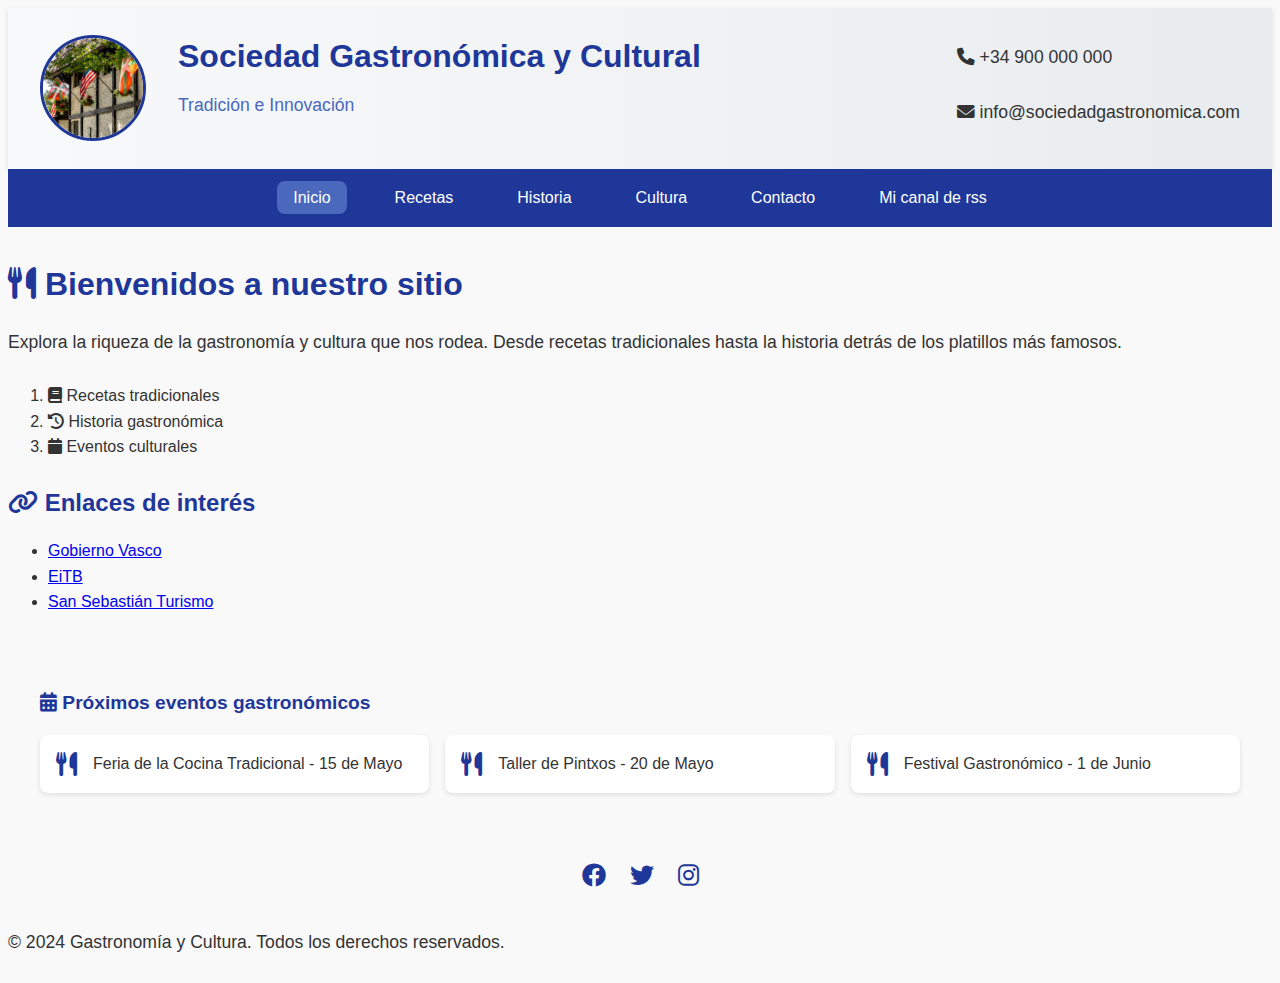
==== commit 58917c79: "Update index.html" ====
--- a/index.html
+++ b/index.html
@@ -38,6 +38,7 @@
             <li><a href="historia.html">Historia</a></li>
             <li><a href="cultura.html">Cultura</a></li>
             <li><a href="contacto.html">Contacto</a></li>
+            <li><a href="feed.xml">Mi canal de rss</a></li>
         </ul>
     </nav>
     <!-- Sección de bienvenida -->
--- a/estilos/estilos.css
+++ b/estilos/estilos.css
@@ -900,6 +900,45 @@
     padding: var(--spacing-base);
 }
 
-
-
-
+@media screen and (max-width: 768px) {
+    .header-content {
+        flex-direction: column;
+    }
+    
+    .logo-title {
+        text-align: center;
+    }
+    
+    .logo-wrapper img {
+        max-width: 150px;
+    }
+}
+
+@media screen and (max-width: 768px) {
+    nav ul {
+        flex-direction: column;
+        padding: 0;
+    }
+    
+    nav li {
+        width: 100%;
+        text-align: center;
+    }
+    
+    nav a {
+        padding: 15px;
+        display: block;
+    }
+}
+
+@media screen and (max-width: 768px) {
+    .welcome-section {
+        padding: 20px;
+    }
+    
+    .main-sections-list {
+        padding: 0 20px;
+    }
+}
+
+
